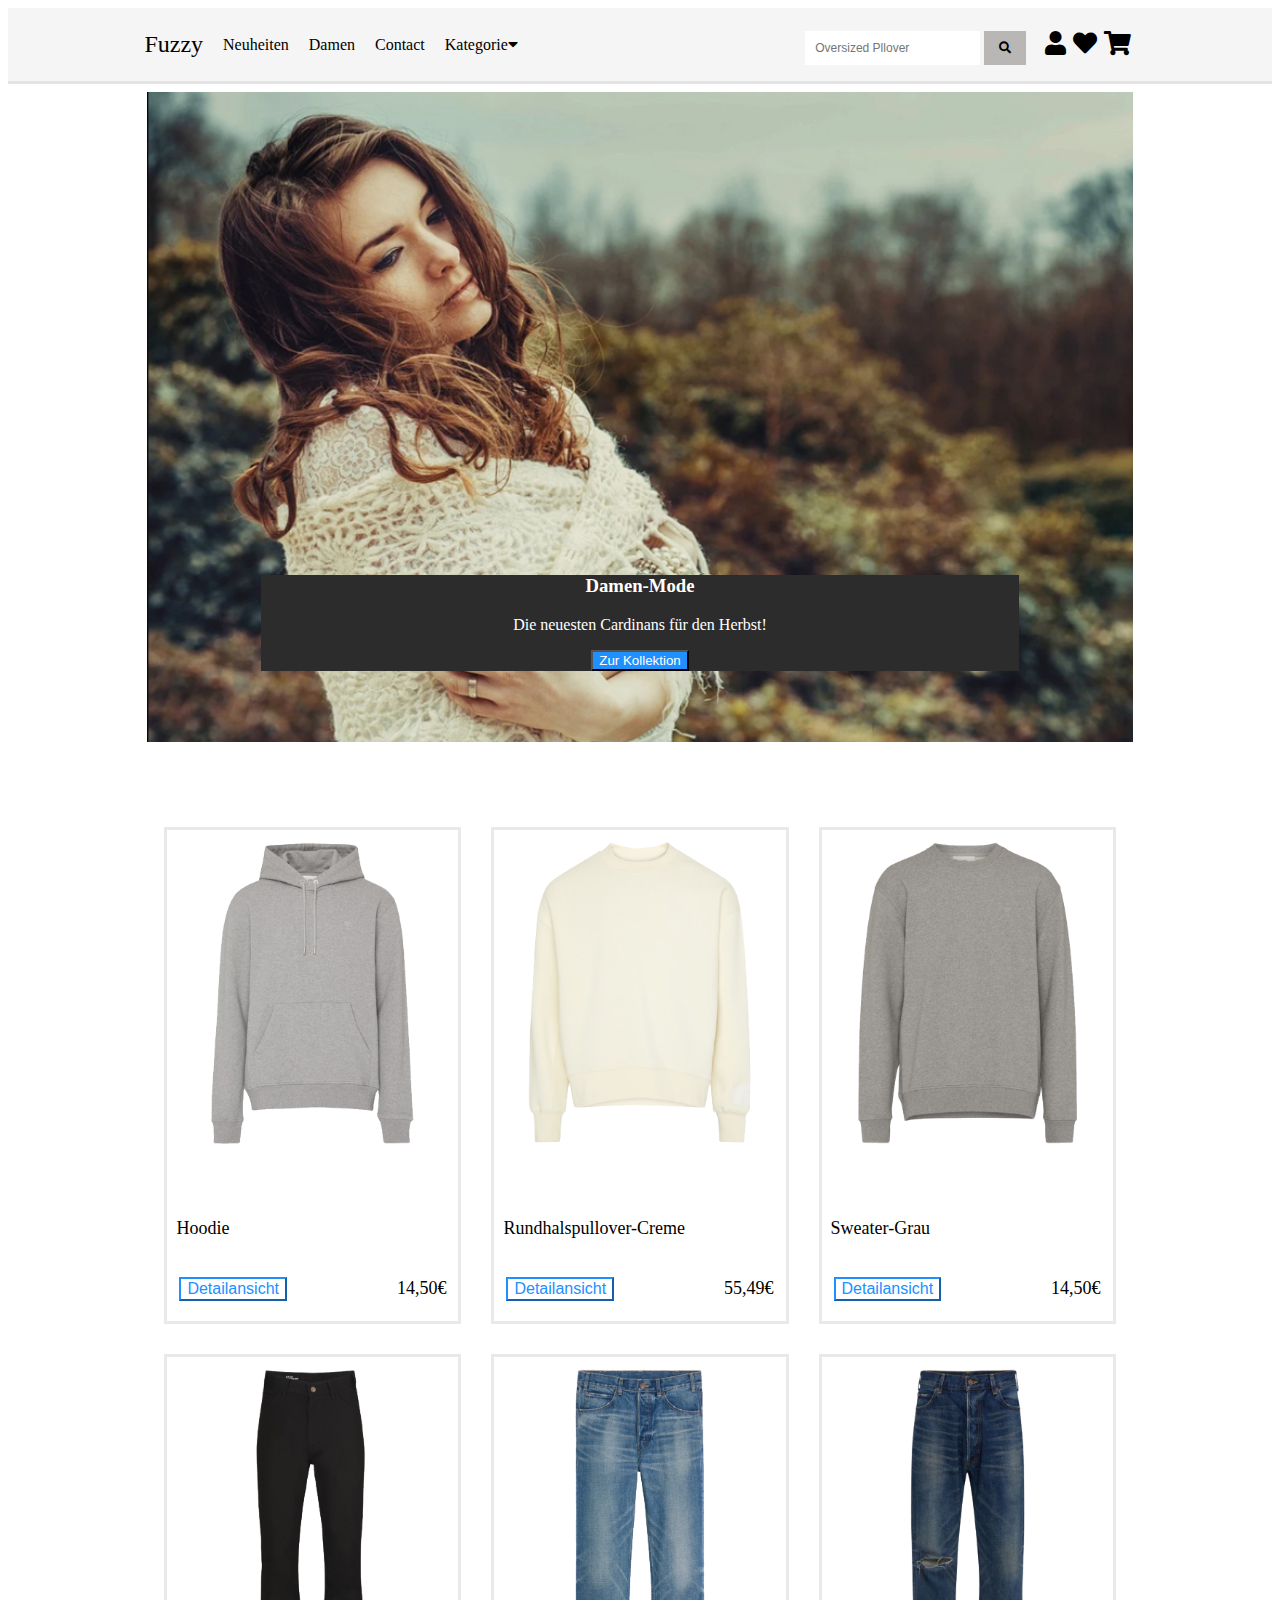
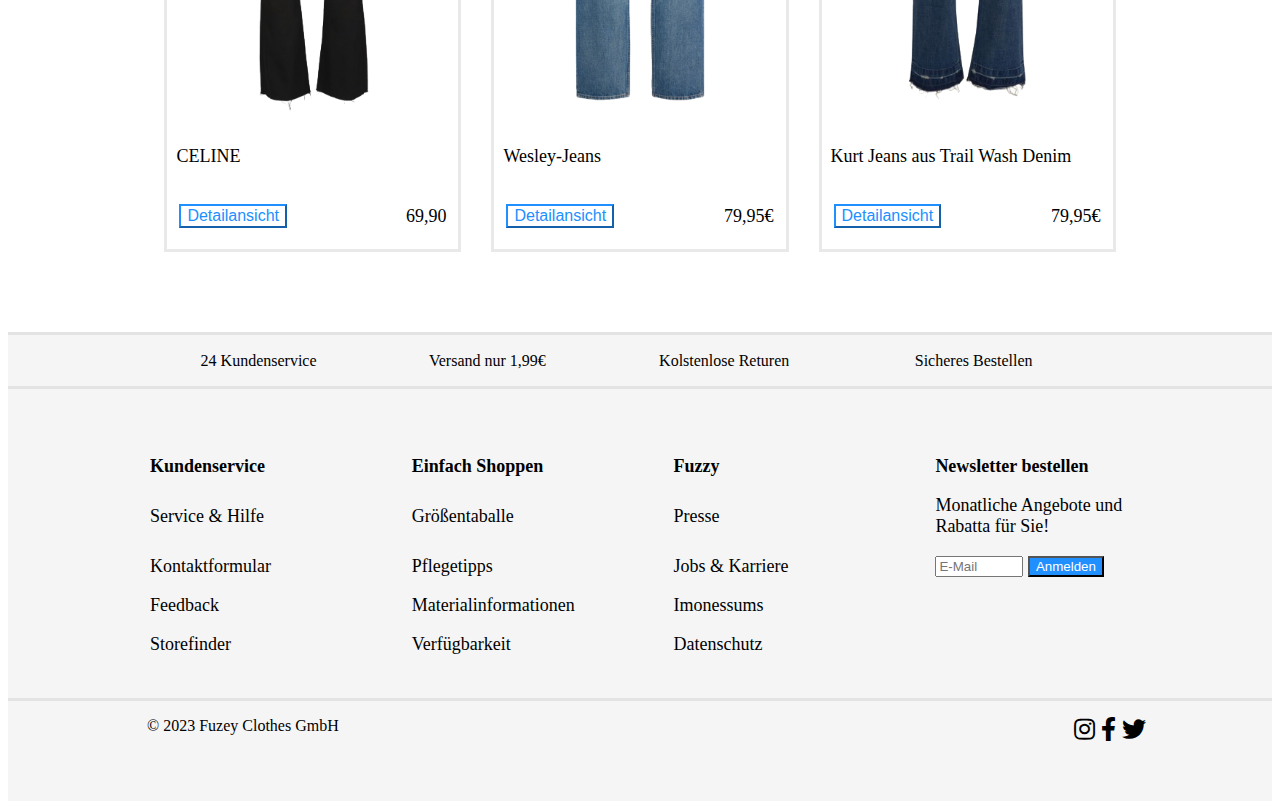
==== index.html @ 908340b9 "Add files via upload" ====
<!DOCTYPE html>
<html lang="en">
<head>
    <meta charset="UTF-8">
    <meta name="viewport" content="width=device-width, initial-scale=1.0">
    <title>Fuzzy</title>
    <link rel="stylesheet" href="https://cdnjs.cloudflare.com/ajax/libs/font-awesome/5.15.3/css/all.min.css" />
    <link rel="stylesheet" href="./style.css">

</head>


<body>
    <div class="topnav">
        <a style="font-size:x-large; margin-left: 10%; padding-top: 3px; cursor: pointer;" href="index.html">Fuzzy</a>
        <a style="cursor: pointer;" href="">Neuheiten</a>
        <a style="cursor: pointer;" href="">Damen</a>
        <a style="cursor: pointer;" href="">Contact</a>
        <a id="Dropdown" href="">Kategorie<i class="fas fa-caret-down"></i></a>
        
    

        <div class="search-container">
            <input type="text" placeholder="Oversized Pllover" name="Suche">
            <button id="Button1" type="submit"><i class="fa fa-search"></i></button>
            <button style="background-color:#f5f5f5; font-size: x-large;margin-top: 4px;"><i class="fa fa-user"></i>
                <i class="fas fa-heart"></i>
                <i class="fa fa-shopping-cart"></i>
            </button>
        </div>
    </div>
    

        

    <div class="image-container">
        <div>
        <img class="Background-image" alt="Frau" src="./Images/C_women.jpg" style="width: 78%; height: auto;">
        </div>
            <div class="text-box">
                <h3>Damen-Mode</h3>
                <p>Die neuesten Cardinans für den Herbst!</p>
                <button id="Button2" type="button">Zur Kollektion</button>
            </div>    
        </div>
    <table id="table1">
        <tr>
            <td style="border-left:solid;border-color: #e9e9e9;">
                <img src="./Images/Kapuzenpullover.png" alt="Pollover" style="width:100%;">
                <p>Hoodie</p>
                <table id="table1a" style="width: 100%;">
                    <tr>
                        <td>
                            <button id="Button3" type="button">Detailansicht</button>
                        </td>
                        <td id="td-price">
                            <p>14,50€</p>
                        </td>
                    </tr>
                </table>
            </td>
            <td>
                <img src="./Images/Rundhals_Pulli.png" alt="Rundhands_Pullover" style="width:100%;">
                <p>Rundhalspullover-Creme</p>
                    <table id="table1a" style="width: 100%;">
                        <tr>
                            <td>
                                <button id="Button3" type="button">Detailansicht</button>

                            </td>
                            <td id="td-price">
                                <p>55,49€</p>
                            </td>
                        </tr>
                    </table>
            </td>
            <td>
                <img src="./Images/Sweater_Grau.png" alt="Sweater" style="width:100%;">
                <p>Sweater-Grau</p>
                    <table id="table1a" style="width: 100%;">
                        <tr>
                            <td>
                                <button id="Button3" type="button">Detailansicht</button>
                            </td>
                            <td id="td-price">
                                <p>14,50€</p>
                            </td>
                        </tr>
                    </table>
            </td>
        </tr>
        <tr>
            <td style="border-left:solid;border-color: #e9e9e9;">
                <img src="./Images/Hose_CELINE.png"  alt="CELINE" style="width:100%;">
                <p>CELINE</p>
                    <table id="table1a" style="width: 100%;">
                        <tr>
                            <td>
                                <button id="Button3" type="button">Detailansicht</button>
                            </td>
                            <td id="td-price"> 
                                <p>69,90</p>
                            </td>
                        </tr>
                    </table>
            </td>
            <td>
                <img src="./Images/Wesley_Jeans.png" alt="Wesley_Jeans" style="width:100%;">
                <p>Wesley-Jeans</p>
                    <table id="table1a" style="width: 100%;">
                        <tr>
                            <td>
                                <button id="Button3" type="button">Detailansicht</button>
                            </td>
                            <td id="td-price">
                                <p>79,95€</p>
                            </td>
                        </tr>
                    </table>
            </td>
            <td>
                <img src="./Images/Kurt_Jeans.png" alt="Kurt_Jeans" style="width:100%;">
                <p>Kurt Jeans aus Trail Wash Denim</p>
                    <table id="table1a" style="width: 100%;">
                        <tr>
                            <td>
                                <button id="Button3" type="button">Detailansicht</button>
                            </td>
                            <td id="td-price">
                                <p>79,95€</p>
                            </td>
                        </tr>
                    </table>
            </td>
        </tr>

    </table>

    <table id="table2">
        <tr>
            <td>24 Kundenservice</td>
            <td>Versand nur 1,99€</td>
            <td>Kolstenlose Returen</td>
            <td>Sicheres Bestellen</td>
        </tr>

    </table>

    <table id="table3" style="padding-left: 11%; padding-right: 6%;"
    >
        <tr>
            <th><a style="text-decoration: none;color: black;" href="">Kundenservice</a></th>
            <th><a style="text-decoration: none;color: black;" href="">Einfach Shoppen</a></th>
            <th><a style="text-decoration: none;color: black;" href="">Fuzzy</a></th>
            <th><a style="text-decoration: none;color: black;" href="">Newsletter bestellen</a></th>
        </tr>

        <tr>
            <td><a style="text-decoration: none;color: black;" href="">Service & Hilfe</a></td>
            <td><a style="text-decoration: none;color: black;" href="">Größentaballe</a></td>
            <td><a style="text-decoration: none;color: black;" href="">Presse</a></td>
            <td>Monatliche Angebote und Rabatta für Sie!</td>
        </tr>

        <tr>
            <td><a style="text-decoration: none;color: black;" href="">Kontaktformular</a></td>
            <td><a style="text-decoration: none;color: black;" href="">Pflegetipps</a></td>
            <td><a style="text-decoration: none;color: black;" href="">Jobs & Karriere</a></td>
            <td class="Email">
                <input type="text" placeholder="E-Mail" name="Suche" style="max-width: 80px;">
                <button id="Button4" type="submit">Anmelden</button>
            </td>
        </tr>

        <tr>
            <td><a style="text-decoration: none;color: black;" href="">Feedback</a></td>
            <td><a style="text-decoration: none;color: black;" href="">Materialinformationen</a></td>
            <td><a style="text-decoration: none;color: black;" href="">Imonessums</a></td>
            <td></td>
        </tr>
        
        <tr>
            <td><a style="text-decoration: none;color: black;" href="">Storefinder</a></td>
            <td><a style="text-decoration: none;color: black;" href="">Verfügbarkeit</a></td>
            <td><a style="text-decoration: none;color: black;" href="">Datenschutz</a></td>
            <td></td>
        </tr>
    </table>

    <footer>
        <p style="margin-left: 11%;"> © 2023 Fuzey Clothes GmbH</p>
        <div class="footer-icons" style="margin-right: 10%;">
            <i class="fab fa-instagram" style="font-size: x-large"></i>
            <i class="fab fa-facebook-f" style="font-size: x-large"></i>
            <i class="fab fa-twitter" style="font-size: x-large"></i>   
        </div>
    </footer>
</body>
</html>
---- style.css ----
@media only screen and (min-width: 600px) and (max-width: 991px) {
    body {
      font-size: 14px;
      width: 90%;
      margin: auto;
    }
  }
  
@media only screen and (max-width: 600px) {
    body {
      font-size: 10px;
      width: 100%;
      margin: 0;
    }
    #table3 td {
        width:60%;
        font-size: x-small;
    }     
  }


.topnav {
    overflow: hidden;
    background-color: #f5f5f5;
    margin-bottom: 8px;
    padding-bottom: 1%;
    align-items: center;
    border-bottom: solid;
    border-bottom-color:#e3e3e3;
    
}
.topnav a {
    float: left;
    margin-top: 20px;
    color: black;
    padding: 8px 10px;
    text-decoration: none;
    font-size: medium;
}

.topnav a:hover {
    color: chocolate;
}

.search-container {
    padding-top: 8px;
    float: right;
    margin-right: 10%;
    align-items: center;
    width: fit-content;
}

.search-container button {
    padding: 10px 15px;
    align-items: center;
    font-size: 12px;
    border: none; 
    cursor: pointer;
}
    

.topnav input[type=text] {
    padding: 10px;
    margin-top: 8px;
    font-size: 12px;
    border: none;
}

.image-container {
    text-align: center;
    color: white;
}

.text-box {
    position:relative;
    margin-left: 20%;
    margin-top: -15%;
    margin-bottom: 10%;
    width: 60%;
    background-color:rgb(45, 44, 44);

}


#table1 {
    border-spacing: 30px;
    margin-left: auto;
    margin-right: auto;
    margin-bottom: 4%;
    width: 80%;
    border-color: #9e9d9d;
    font-size: large;
}

#table1 td {
    border: solid;
    border-color:#e9e9e9;
}

#table1 p {
    margin-left: 8px;
}

#td-price  {
    float: right;
    margin-right: 8px;
}

#table1a   td {
    border: none;
}

#table2 {
    padding-left: 15%;
    padding-right: 10%;
    width: 100%;
    text-align: center;
    background-color:#f5f5f5;
    border-bottom:solid;
    border-top: solid;
    border-color: #e3e3e3;

}
#table2 td{
    width: 25;
    height: 45px;
    text-align: left;
}

#table3 {
    padding-top: 50px;
    padding-bottom: 40px;
    width: 100%;

    background-color: #f5f5f5;
    border-bottom: solid;
    border-color: #e3e3e3;
    text-align: left;
}
#table3 td, th {
    padding-right: 5%;
    width: 25%;
    padding-top: 15px;
    text-align: left;
    font-size: large;
    object-position: center;
    }

footer {
    height: 100px;
    background-color: #f5f5f5;
    display: flex; 
    justify-content: space-between;
    align-items: top;
}

.footer-contet {
    float: left;
    align-items: center;
    justify-content: space-between;
}

.footer-icons i {
    float:left;
    margin-top: 20%;
    margin-left: 6px;
    cursor: pointer;
}


#Button1{
    background-color:#b9b6b6;
    cursor: pointer;
}

#Button1:hover {
    background-color:gray;
}

#Button2 {
    background-color: rgb(32, 143, 255);
    color: white;
    cursor: pointer;
}

#Button2:hover {
    background-color: white;
    color: rgb(32, 143, 255);
}



#Button3 {
    float: left;
    margin-left: 8px;
    background-color: white;
    color: rgb(32, 143, 255);
    border-color: rgb(32, 143, 255);
    cursor: pointer;
    font-size: medium;
}

#Button3:hover {
    background-color: rgb(32, 143, 255);
    color: white;
}


#Button4 {
    background-color: rgb(32, 143, 255);
    color: white;
    cursor: pointer;
}


#Button4:hover {
    background-color: white;
    color: rgb(32, 143, 255);
    
}
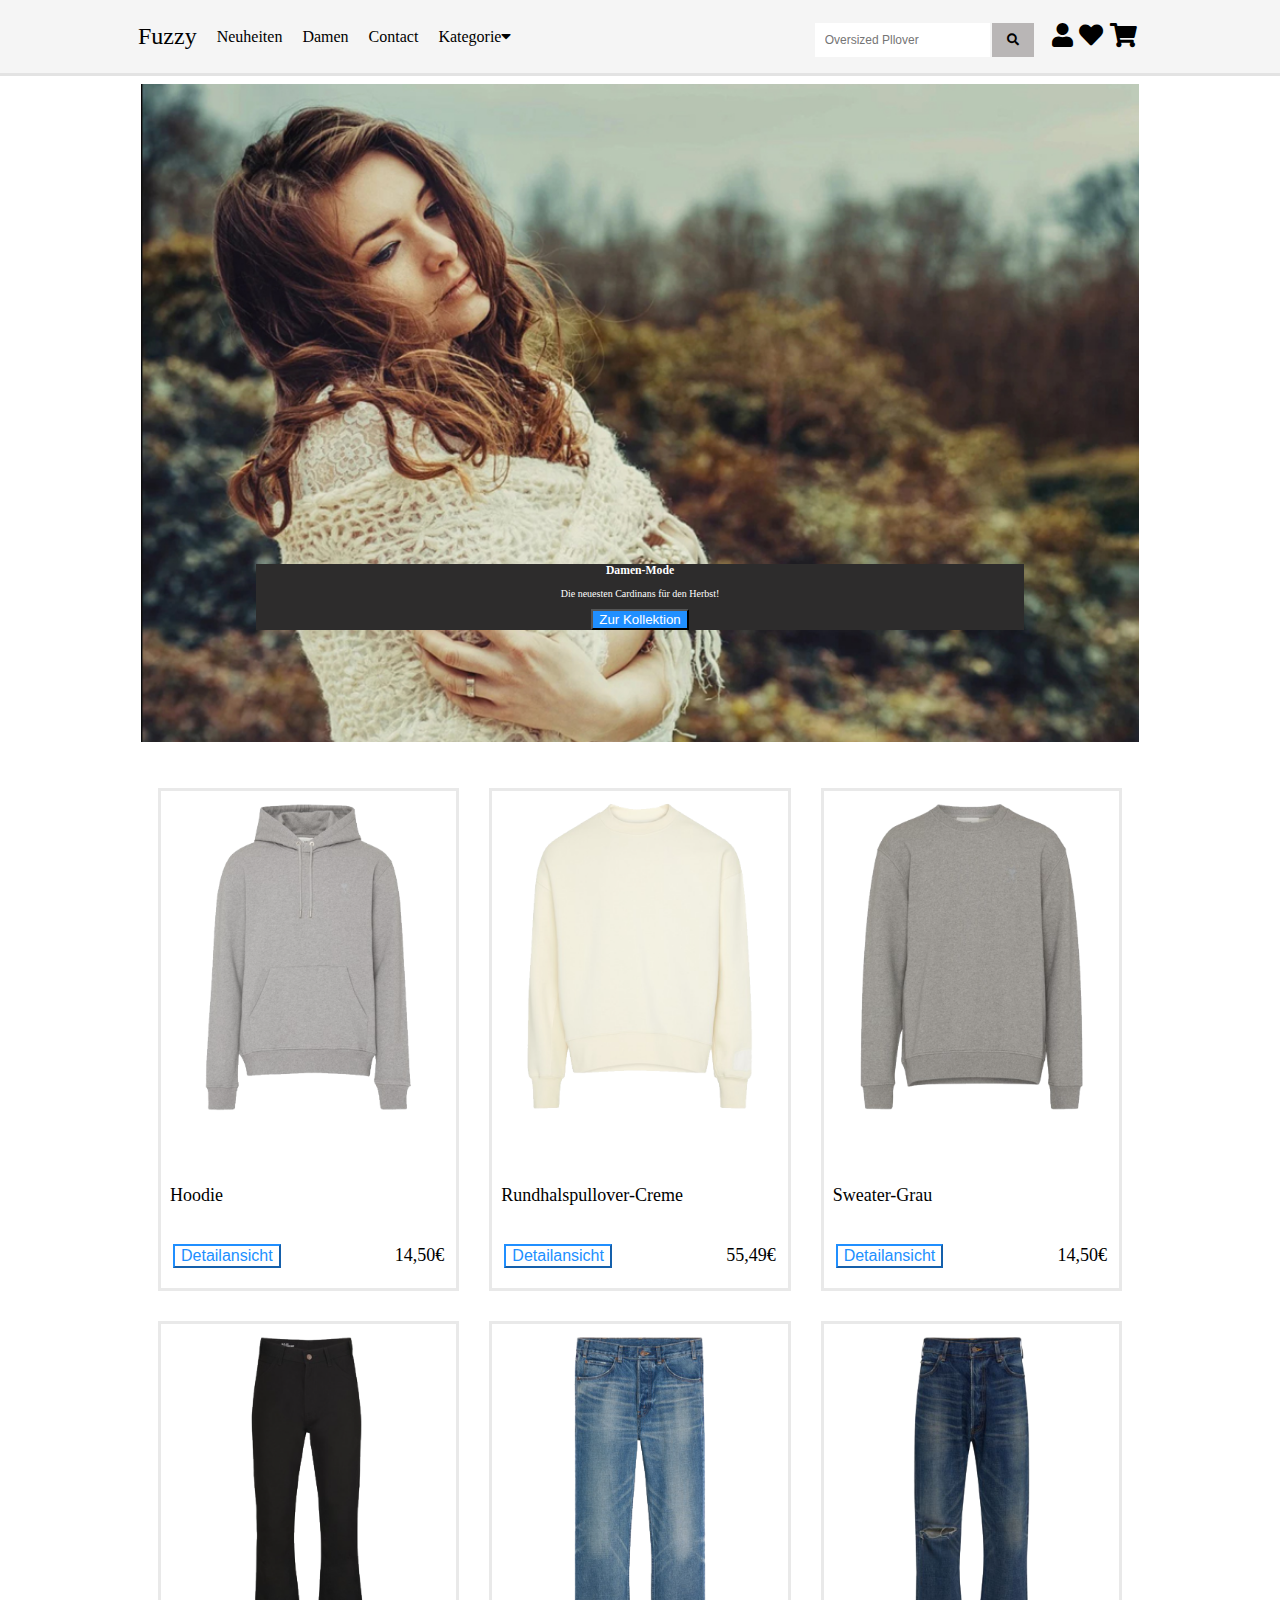
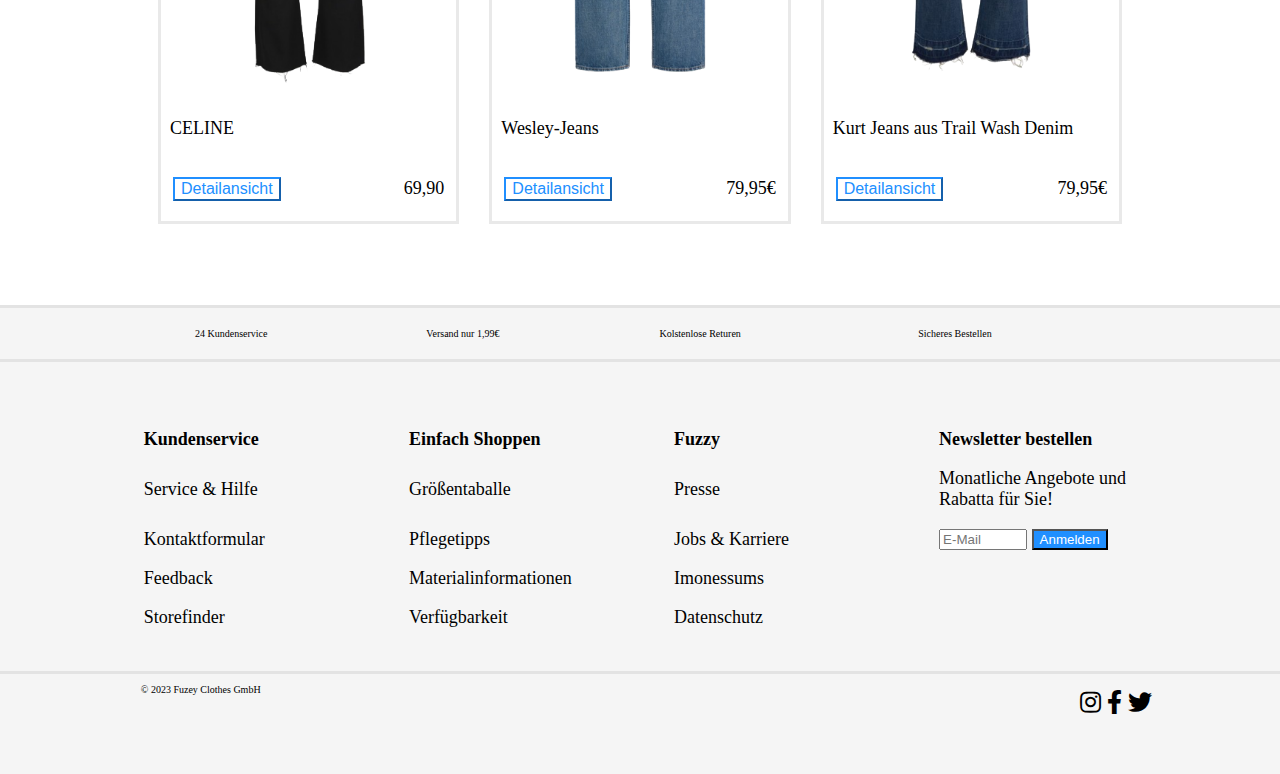
==== commit 72bbbf74: "Add files via upload" ====
--- a/index.html
+++ b/index.html
@@ -13,10 +13,10 @@
 <body>
     <div class="topnav">
         <a style="font-size:x-large; margin-left: 10%; padding-top: 3px; cursor: pointer;" href="index.html">Fuzzy</a>
-        <a style="cursor: pointer;" href="">Neuheiten</a>
-        <a style="cursor: pointer;" href="">Damen</a>
-        <a style="cursor: pointer;" href="">Contact</a>
-        <a id="Dropdown" href="">Kategorie<i class="fas fa-caret-down"></i></a>
+        <a style="cursor: pointer;" href="./Pages/neuheiten.html">Neuheiten</a>
+        <a style="cursor: pointer;" href="./Pages/damen.html">Damen</a>
+        <a style="cursor: pointer;" href="./Pages/content.html">Contact</a>
+        <a href="./Pages/Kategorie.html">Kategorie<i class="fas fa-caret-down"></i></a>
         
     
 
--- a/style.css
+++ b/style.css
@@ -6,7 +6,7 @@
     }
   }
   
-@media only screen and (max-width: 600px) {
+@media screen and (orientation: landscape) {
     body {
       font-size: 10px;
       width: 100%;
